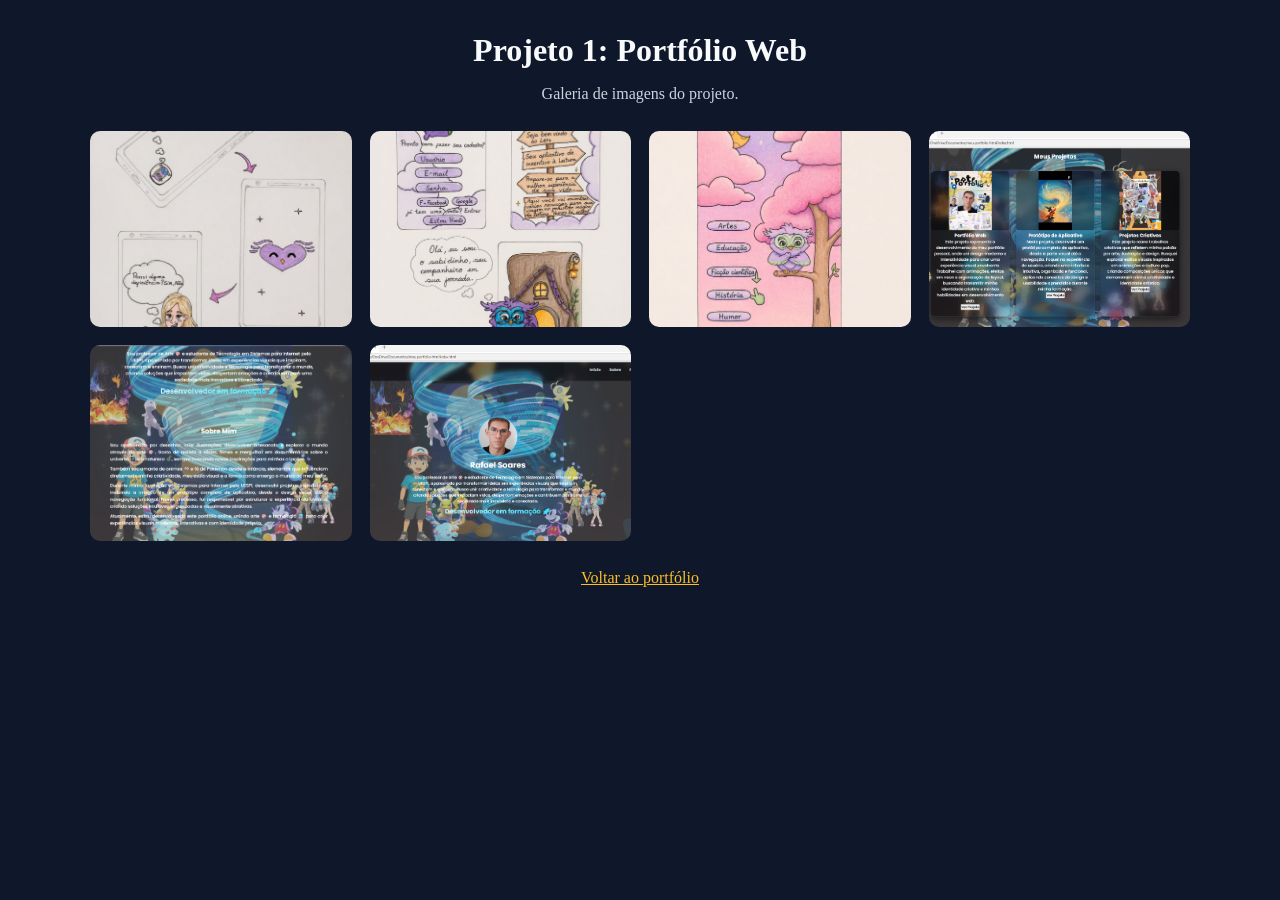
==== projetos/projeto-1/index.html @ 09b2d6d4 "Organiza galerias dos projetos" ====
<!DOCTYPE html>
<html lang="pt-br">
<head>
  <meta charset="UTF-8">
  <meta name="viewport" content="width=device-width, initial-scale=1.0">
  <title>Projeto 1 | Portf&oacute;lio Web</title>
  <style>
    :root { color-scheme: dark; }
    body { margin: 0; background: #0f172a; color: #f8fafc; font-family: Georgia, serif; text-align: center; }
    main { max-width: 1100px; margin: auto; padding: 32px 20px 48px; }
    h1 { margin: 0 0 12px; }
    p { color: #cbd5e1; }
    .galeria { display: grid; grid-template-columns: repeat(auto-fit, minmax(220px, 1fr)); gap: 18px; margin-top: 28px; }
    .galeria img { display: block; width: 100%; aspect-ratio: 4 / 3; object-fit: cover; border-radius: 10px; transition: transform .2s; }
    .galeria img:hover { transform: scale(1.03); }
    a { display: inline-block; margin-top: 28px; color: #fbbf24; }
  </style>
</head>
<body>
  <main>
    <h1>Projeto 1: Portf&oacute;lio Web</h1>
    <p>Galeria de imagens do projeto.</p>
    <div class="galeria">
      <img src="projeto1-1.jpg" alt="Imagem 1 do Projeto 1">
      <img src="projeto1-2.jpg" alt="Imagem 2 do Projeto 1">
      <img src="projeto1-3.jpg" alt="Imagem 3 do Projeto 1">
      <img src="projeto1-4.jpg" alt="Imagem 4 do Projeto 1">
      <img src="projeto1-5.jpg" alt="Imagem 5 do Projeto 1">
      <img src="projeto1-6.jpg" alt="Imagem 6 do Projeto 1">
    </div>
    <a href="../../index copy 3.html">Voltar ao portf&oacute;lio</a>
  </main>
</body>
</html>
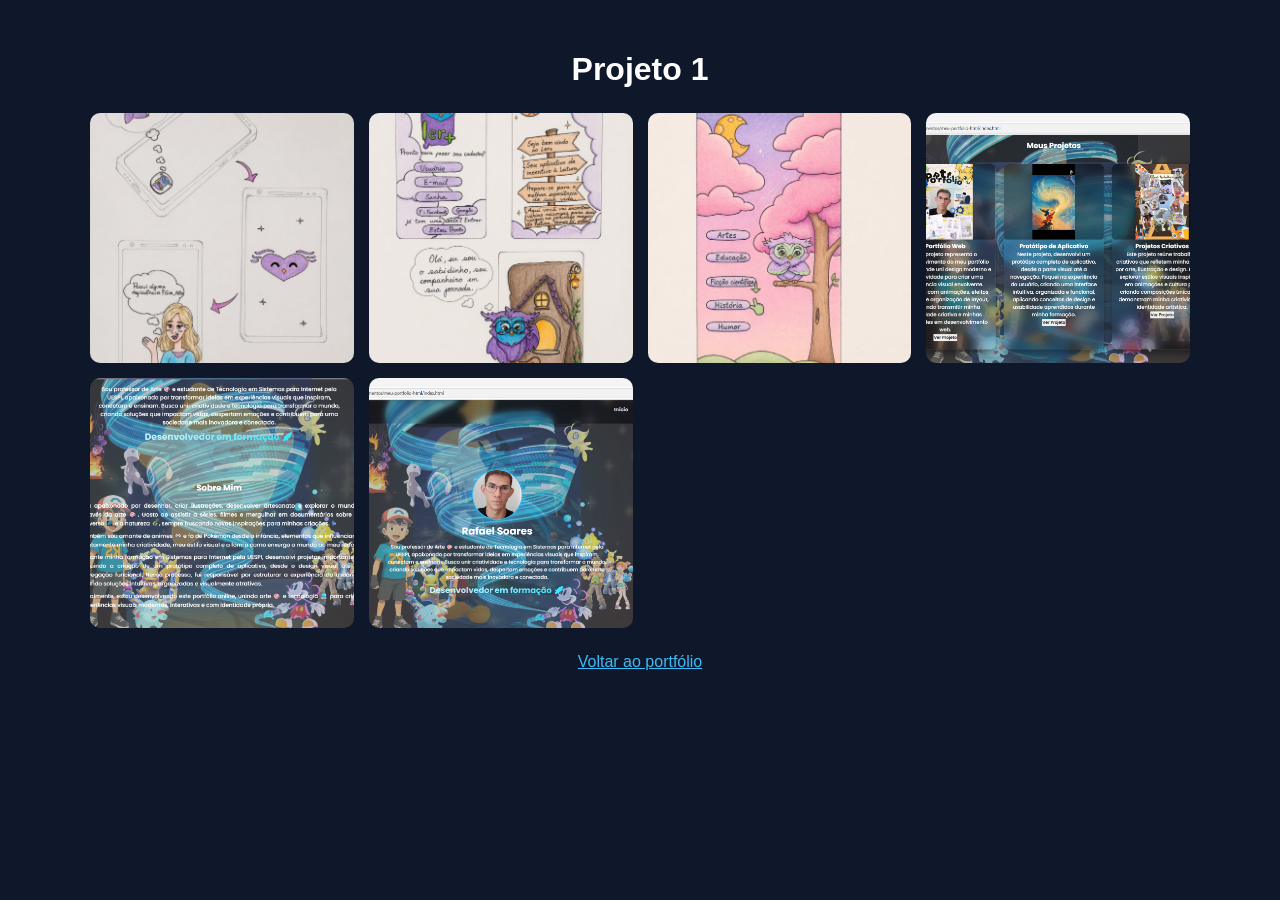
==== commit 00a5dc4a: "Adiciona galerias dos projetos" ====
--- a/projetos/projeto-1/index.html
+++ b/projetos/projeto-1/index.html
@@ -3,32 +3,28 @@
 <head>
   <meta charset="UTF-8">
   <meta name="viewport" content="width=device-width, initial-scale=1.0">
-  <title>Projeto 1 | Portf&oacute;lio Web</title>
+  <title>Projeto 1</title>
   <style>
-    :root { color-scheme: dark; }
-    body { margin: 0; background: #0f172a; color: #f8fafc; font-family: Georgia, serif; text-align: center; }
-    main { max-width: 1100px; margin: auto; padding: 32px 20px 48px; }
-    h1 { margin: 0 0 12px; }
-    p { color: #cbd5e1; }
-    .galeria { display: grid; grid-template-columns: repeat(auto-fit, minmax(220px, 1fr)); gap: 18px; margin-top: 28px; }
-    .galeria img { display: block; width: 100%; aspect-ratio: 4 / 3; object-fit: cover; border-radius: 10px; transition: transform .2s; }
-    .galeria img:hover { transform: scale(1.03); }
-    a { display: inline-block; margin-top: 28px; color: #fbbf24; }
+    body { margin: 0; background: #0f172a; color: white; font-family: Arial, sans-serif; text-align: center; }
+    main { max-width: 1100px; margin: auto; padding: 30px 20px; }
+    .galeria { display: grid; grid-template-columns: repeat(auto-fit, minmax(220px, 1fr)); gap: 15px; margin-top: 25px; }
+    .galeria img { width: 100%; height: 250px; object-fit: cover; border-radius: 10px; transition: transform .3s; }
+    .galeria img:hover { transform: scale(1.04); }
+    a { display: inline-block; margin-top: 25px; color: #38bdf8; }
   </style>
 </head>
 <body>
   <main>
-    <h1>Projeto 1: Portf&oacute;lio Web</h1>
-    <p>Galeria de imagens do projeto.</p>
+    <h1>Projeto 1</h1>
     <div class="galeria">
-      <img src="projeto1-1.jpg" alt="Imagem 1 do Projeto 1">
-      <img src="projeto1-2.jpg" alt="Imagem 2 do Projeto 1">
-      <img src="projeto1-3.jpg" alt="Imagem 3 do Projeto 1">
-      <img src="projeto1-4.jpg" alt="Imagem 4 do Projeto 1">
-      <img src="projeto1-5.jpg" alt="Imagem 5 do Projeto 1">
-      <img src="projeto1-6.jpg" alt="Imagem 6 do Projeto 1">
+      <img src="projeto1-1.jpg" alt="Projeto 1 - imagem 1">
+      <img src="projeto1-2.jpg" alt="Projeto 1 - imagem 2">
+      <img src="projeto1-3.jpg" alt="Projeto 1 - imagem 3">
+      <img src="projeto1-4.jpg" alt="Projeto 1 - imagem 4">
+      <img src="projeto1-5.jpg" alt="Projeto 1 - imagem 5">
+      <img src="projeto1-6.jpg" alt="Projeto 1 - imagem 6">
     </div>
-    <a href="../../index copy 3.html">Voltar ao portf&oacute;lio</a>
+    <a href="../../index copy 3.html">Voltar ao portfólio</a>
   </main>
 </body>
 </html>
